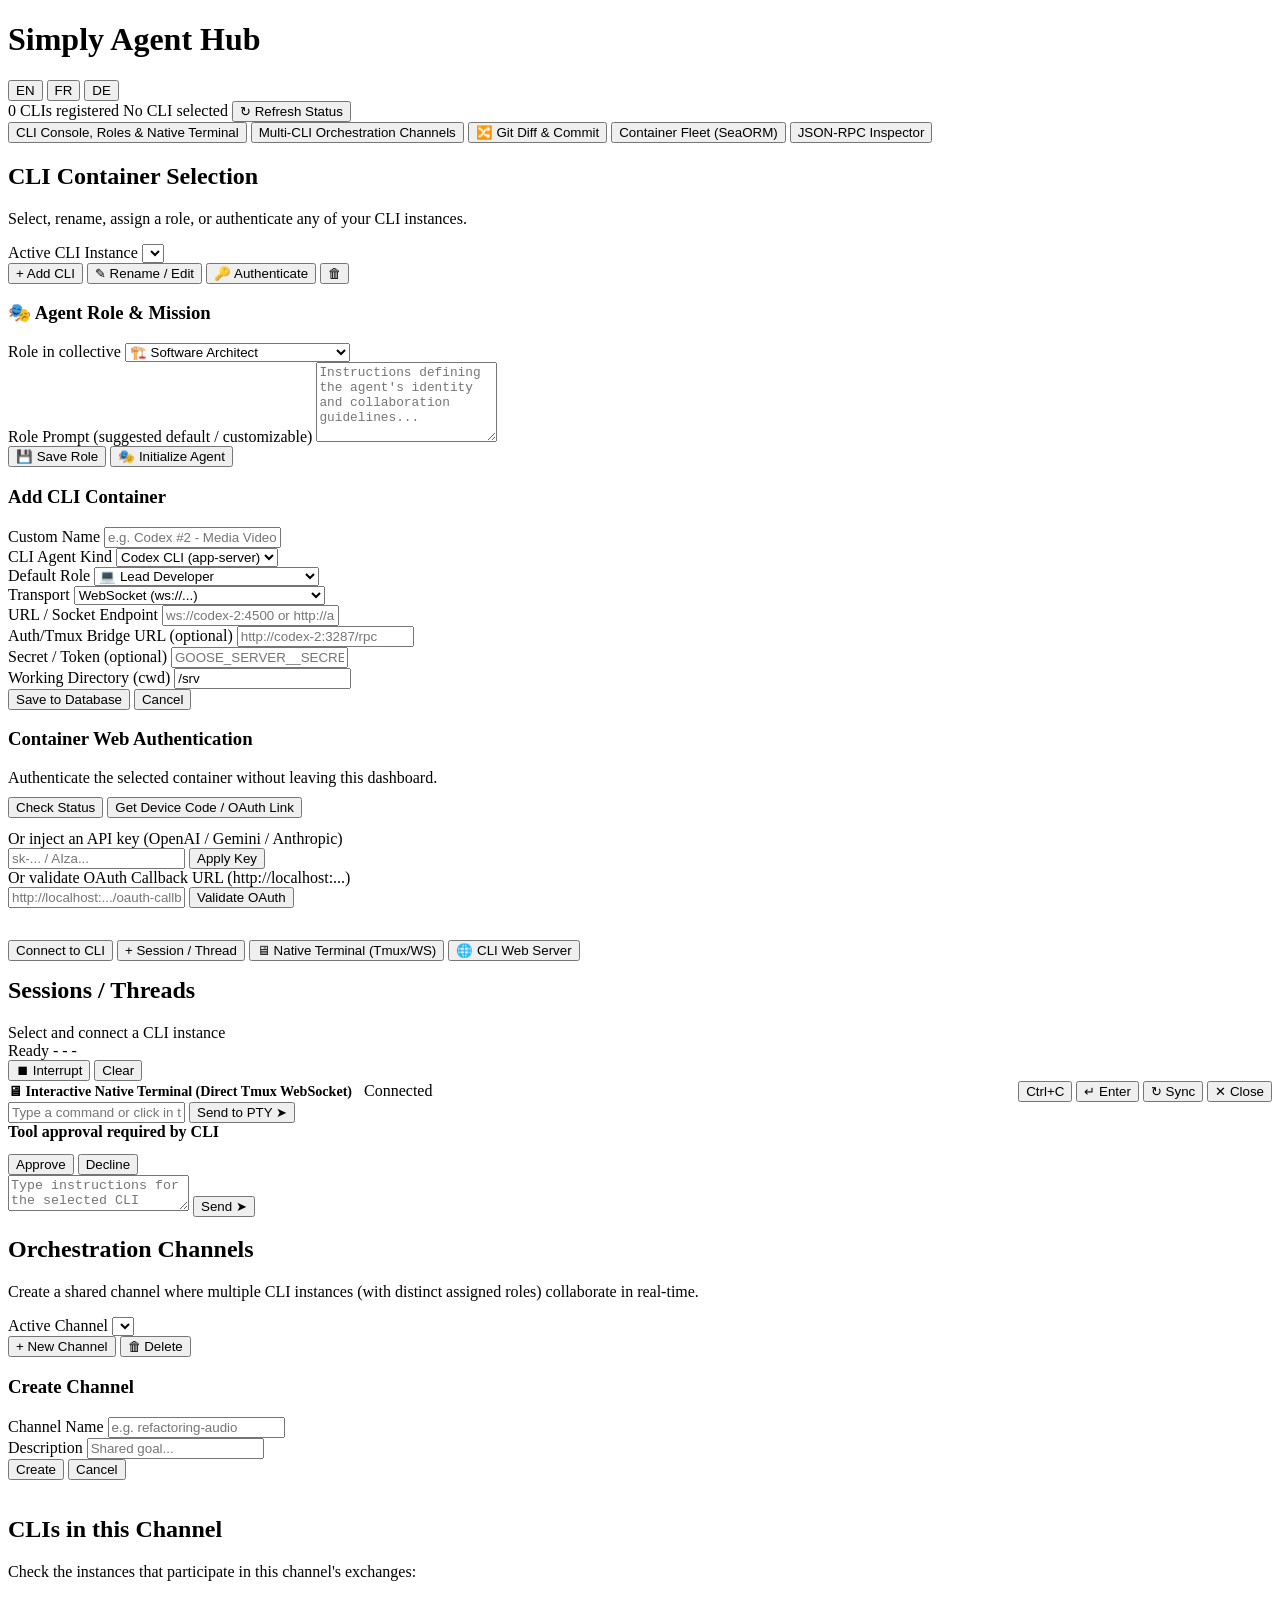
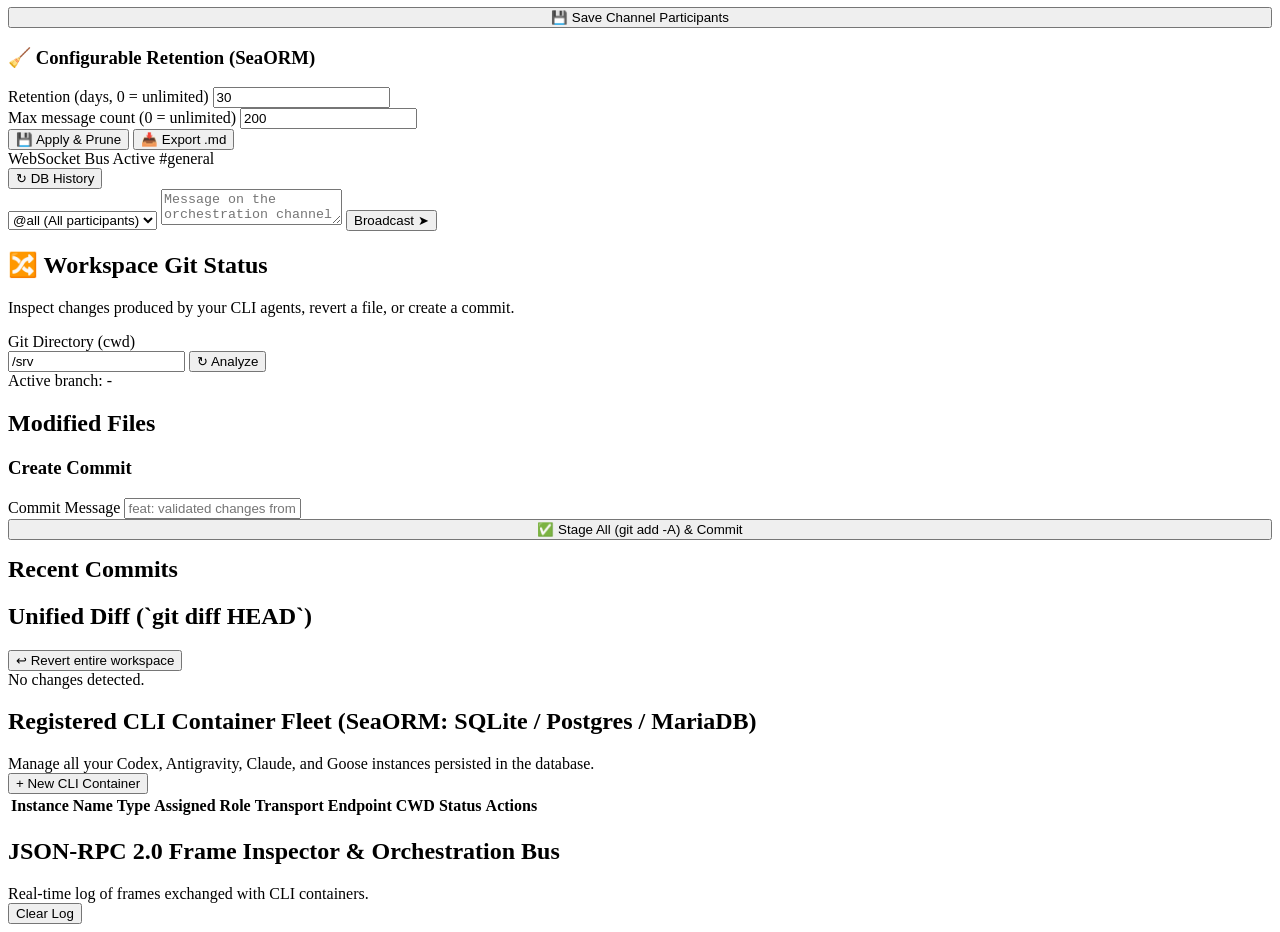
==== web-ui/static/index.html @ 90a175d0 "feat(i18n): add browser language detection, German localization, and extensible runtime language pac" ====
<!DOCTYPE html>
<html lang="en">

<head>
    <meta charset="UTF-8">
    <meta name="viewport" content="width=device-width, initial-scale=1.0">
    <meta name="description" content="Simply Agent Hub — Multi-instance CLI Manager, Orchestration Roles, Native Interactive Terminal & SeaORM Git Viewer.">
    <title>Simply Agent Hub</title>
    <link rel="stylesheet" href="/style.css">
</head>

<body>
    <div id="dashboard-container" class="container">
        <div id="top-bar" class="top-bar">
            <header class="header">
                <div class="logo">
                    <div class="logo-icon"></div>
                    <h1>Simply Agent Hub</h1>
                </div>
                <div class="header-actions">
                    <div class="lang-selector" id="lang-selector" title="Language selection / Sprachauswahl">
                        <button id="lang-btn-en" class="btn-lang" onclick="setAppLanguage('en')" title="Switch to English">EN</button>
                        <button id="lang-btn-fr" class="btn-lang" onclick="setAppLanguage('fr')" title="Passer en Français">FR</button>
                        <button id="lang-btn-de" class="btn-lang" onclick="setAppLanguage('de')" title="Auf Deutsch umstellen">DE</button>
                    </div>
                    <span id="header-instances-count" class="badge badge-tier">0 CLIs registered</span>
                    <span id="header-active-cli-badge" class="badge badge-online">No CLI selected</span>
                    <button id="btn-refresh-all" class="btn btn-secondary btn-sm" data-i18n="btnRefreshAll">↻ Refresh Status</button>
                </div>
            </header>

            <!-- Tab Navigation -->
            <nav class="tab-nav" role="tablist">
                <button class="tab-btn active" data-tab="console" role="tab" aria-selected="true" data-i18n="tabConsole">CLI Console, Roles &amp; Native Terminal</button>
                <button class="tab-btn" data-tab="orchestration" role="tab" aria-selected="false" data-i18n="tabOrchestration">Multi-CLI Orchestration Channels</button>
                <button class="tab-btn" data-tab="git" role="tab" aria-selected="false" data-i18n="tabGit">🔀 Git Diff &amp; Commit</button>
                <button class="tab-btn" data-tab="inventory" role="tab" aria-selected="false" data-i18n="tabInventory">Container Fleet (SeaORM)</button>
                <button class="tab-btn" data-tab="rpc" role="tab" aria-selected="false" data-i18n="tabRpc">JSON-RPC Inspector</button>
            </nav>
        </div>

        <!-- ═════════════════════════════════════════════════════════════════ -->
        <!-- TAB 1: UNIFIED CLI CONSOLE, ROLES, NATIVE TERMINAL & WEB AUTH     -->
        <!-- ═════════════════════════════════════════════════════════════════ -->
        <main id="tab-console" class="tab-panel active">
            <div class="workspace-grid">
                <!-- Left Sidebar: Dropdown CLI Selector, Role Selector, Rename, Add, Web Auth -->
                <aside class="card">
                    <h2 data-i18n="cliSelectorTitle">CLI Container Selection</h2>
                    <p class="subtitle" data-i18n="cliSelectorSubtitle">Select, rename, assign a role, or authenticate any of your CLI instances.</p>

                    <div class="form-group">
                        <label for="cli-selector" data-i18n="activeCliLabel">Active CLI Instance</label>
                        <select id="cli-selector" class="input-field"></select>
                    </div>

                    <div class="btn-row" style="margin-bottom: 1rem;">
                        <button id="btn-open-add-cli" class="btn btn-primary btn-sm" data-i18n="btnAddCli">+ Add CLI</button>
                        <button id="btn-open-rename-cli" class="btn btn-secondary btn-sm" data-i18n="btnEditCli">✎ Rename / Edit</button>
                        <button id="btn-open-auth-cli" class="btn btn-secondary btn-sm" data-i18n="btnAuthCli">🔑 Authenticate</button>
                        <button id="btn-delete-cli" class="btn btn-danger btn-sm" title="Delete instance">🗑</button>
                    </div>

                    <!-- Agent Role Dropdown & Customizable Role Prompt -->
                    <div class="subcard" style="margin-bottom: 1rem;">
                        <h3 data-i18n="agentRoleTitle">🎭 Agent Role &amp; Mission</h3>
                        <div class="form-group">
                            <label for="cli-role-selector" data-i18n="roleInCollectiveLabel">Role in collective</label>
                            <select id="cli-role-selector" class="input-field">
                                <option value="architect">🏗️ Software Architect</option>
                                <option value="developer">💻 Lead Developer</option>
                                <option value="reviewer">🔍 Code Reviewer &amp; QA</option>
                                <option value="tester">🧪 QA &amp; E2E Test Engineer</option>
                                <option value="security">🛡️ Security &amp; DevSecOps Auditor</option>
                                <option value="general">🤖 Versatile Agent</option>
                            </select>
                        </div>
                        <div class="form-group">
                            <label for="cli-role-prompt" data-i18n="rolePromptLabel">Role Prompt (suggested default / customizable)</label>
                            <textarea id="cli-role-prompt" class="input-field" style="min-height:74px;font-size:0.8rem;" placeholder="Instructions defining the agent's identity and collaboration guidelines..."></textarea>
                        </div>
                        <div class="btn-row">
                            <button id="btn-save-role" class="btn btn-secondary btn-sm" data-i18n="btnSaveRole">💾 Save Role</button>
                            <button id="btn-onboard-cli" class="btn btn-primary btn-sm" title="Immediately send this identity prompt to the CLI" data-i18n="btnOnboardCli">🎭 Initialize Agent</button>
                        </div>
                    </div>

                    <!-- Collapsible Add / Edit CLI Form (Saved in SeaORM DB) -->
                    <div id="cli-form-box" class="subcard hidden">
                        <h3 id="cli-form-title" data-i18n="addCliFormTitle">Add CLI Container</h3>
                        <input type="hidden" id="cli-form-id">
                        <div class="form-group">
                            <label for="cli-form-name" data-i18n="customNameLabel">Custom Name</label>
                            <input id="cli-form-name" type="text" class="input-field" placeholder="e.g. Codex #2 - Media Video">
                        </div>
                        <div class="form-group">
                            <label for="cli-form-kind" data-i18n="cliAgentTypeLabel">CLI Agent Kind</label>
                            <select id="cli-form-kind" class="input-field">
                                <option value="codex">Codex CLI (app-server)</option>
                                <option value="antigravity">Antigravity CLI (agy)</option>
                                <option value="claude">Claude Code CLI</option>
                                <option value="goose">Goose CLI (ACP serve)</option>
                            </select>
                        </div>
                        <div class="form-group">
                            <label for="cli-form-role" data-i18n="defaultRoleLabel">Default Role</label>
                            <select id="cli-form-role" class="input-field">
                                <option value="developer">💻 Lead Developer</option>
                                <option value="architect">🏗️ Software Architect</option>
                                <option value="reviewer">🔍 Code Reviewer &amp; QA</option>
                                <option value="tester">🧪 QA &amp; E2E Test Engineer</option>
                                <option value="security">🛡️ Security &amp; DevSecOps Auditor</option>
                                <option value="general">🤖 Versatile Agent</option>
                            </select>
                        </div>
                        <div class="form-group">
                            <label for="cli-form-transport">Transport</label>
                            <select id="cli-form-transport" class="input-field">
                                <option value="ws">WebSocket (ws://...)</option>
                                <option value="unix">Unix Socket (/run/...)</option>
                                <option value="rpc">HTTP JSON-RPC Bridge (http://.../rpc)</option>
                                <option value="http">HTTP ACP (http://.../acp)</option>
                            </select>
                        </div>
                        <div class="form-group">
                            <label for="cli-form-endpoint">URL / Socket Endpoint</label>
                            <input id="cli-form-endpoint" type="text" class="input-field mono" placeholder="ws://codex-2:4500 or http://antigravity-2:3286/rpc">
                        </div>
                        <div class="form-group">
                            <label for="cli-form-bridge" data-i18n="bridgeUrlLabel">Auth/Tmux Bridge URL (optional)</label>
                            <input id="cli-form-bridge" type="text" class="input-field mono" placeholder="http://codex-2:3287/rpc">
                        </div>
                        <div class="form-group">
                            <label for="cli-form-secret" data-i18n="secretTokenLabel">Secret / Token (optional)</label>
                            <input id="cli-form-secret" type="password" class="input-field mono" placeholder="GOOSE_SERVER__SECRET_KEY / Secret">
                        </div>
                        <div class="form-group">
                            <label for="cli-form-cwd" data-i18n="workingDirLabel">Working Directory (cwd)</label>
                            <input id="cli-form-cwd" type="text" class="input-field mono" value="/srv">
                        </div>
                        <div class="btn-row">
                            <button id="btn-save-cli" class="btn btn-primary btn-sm" data-i18n="btnSaveDatabase">Save to Database</button>
                            <button id="btn-cancel-cli" class="btn btn-cancel btn-sm" data-i18n="btnCancel">Cancel</button>
                        </div>
                    </div>

                    <!-- Collapsible Web Authentication Panel -->
                    <div id="cli-auth-box" class="subcard hidden">
                        <h3 data-i18n="authPanelTitle">Container Web Authentication</h3>
                        <p class="field-hint" style="margin-bottom:0.6rem;" data-i18n="authPanelSubtitle">Authenticate the selected container without leaving this dashboard.</p>
                        <div class="btn-row" style="margin-bottom:0.75rem;">
                            <button id="btn-auth-status" class="btn btn-secondary btn-sm" data-i18n="btnCheckStatus">Check Status</button>
                            <button id="btn-auth-device" class="btn btn-primary btn-sm" data-i18n="btnGetDeviceCode">Get Device Code / OAuth Link</button>
                        </div>
                        <div id="auth-result-box" class="auth-result-box hidden"></div>

                        <div class="form-group" style="margin-top:0.75rem;">
                            <label for="auth-apikey-input" data-i18n="apiKeyInjectLabel">Or inject an API key (OpenAI / Gemini / Anthropic)</label>
                            <div class="btn-row">
                                <input id="auth-apikey-input" type="password" class="input-field mono" placeholder="sk-... / AIza...">
                                <button id="btn-auth-apikey" class="btn btn-secondary btn-sm" data-i18n="btnApplyKey">Apply Key</button>
                            </div>
                        </div>

                        <div class="form-group">
                            <label for="auth-callback-input" data-i18n="oauthCallbackLabel">Or validate OAuth Callback URL (http://localhost:...)</label>
                            <div class="btn-row">
                                <input id="auth-callback-input" type="text" class="input-field mono" placeholder="http://localhost:.../oauth-callback?code=...">
                                <button id="btn-auth-callback" class="btn btn-secondary btn-sm" data-i18n="btnValidateOauth">Validate OAuth</button>
                            </div>
                        </div>
                    </div>

                    <hr style="border:none;border-top:1px solid var(--border);margin:1rem 0;">

                    <!-- Connection & Session Controls for Selected Instance -->
                    <div class="btn-row">
                        <button id="btn-cli-connect" class="btn btn-primary" data-i18n="btnConnectCli">Connect to CLI</button>
                        <button id="btn-cli-new-session" class="btn btn-secondary" data-i18n="btnNewSession">+ Session / Thread</button>
                        <button id="btn-cli-tmux" class="btn btn-secondary btn-sm" data-i18n="btnNativeTerminal">🖥 Native Terminal (Tmux/WS)</button>
                        <button id="btn-cli-native-web" class="btn btn-secondary btn-sm" title="Open or proxy the native web server spawned by the CLI" data-i18n="btnCliWebServer">🌐 CLI Web Server</button>
                    </div>

                    <h2 style="margin-top:1rem;" data-i18n="sessionsThreadsTitle">Sessions / Threads</h2>
                    <div id="cli-sessions-list" class="session-list">
                        <div class="field-hint" data-i18n="selectConnectHint">Select and connect a CLI instance</div>
                    </div>
                </aside>

                <!-- Right Main Chat & Native Terminal Area -->
                <section class="card chat-card">
                    <div class="chat-header">
                        <div>
                            <span id="console-conn-badge" class="badge">Ready</span>
                            <span id="console-instance-badge" class="badge badge-tier">-</span>
                            <span id="console-role-badge" class="badge badge-online">-</span>
                            <span id="console-session-badge" class="badge">-</span>
                        </div>
                        <div class="btn-row" style="margin-top:0;">
                            <button id="btn-console-interrupt" class="btn btn-danger btn-sm hidden" data-i18n="btnInterrupt">⏹ Interrupt</button>
                            <button id="btn-console-clear" class="btn btn-secondary btn-sm" data-i18n="btnClear">Clear</button>
                        </div>
                    </div>

                    <!-- Interactive Native Terminal Drawer (WebSocket /ws/instances/{id}/terminal) -->
                    <div id="native-terminal-drawer" class="native-terminal-drawer hidden">
                        <div style="display:flex;justify-content:space-between;align-items:center;flex-wrap:wrap;gap:0.5rem;">
                            <div>
                                <strong style="color:var(--accent);font-size:0.88rem;" data-i18n="termDrawerTitle">🖥 Interactive Native Terminal (Direct Tmux WebSocket)</strong>
                                <span id="terminal-ws-status" class="badge badge-online" style="margin-left:0.5rem;">Connected</span>
                            </div>
                            <div class="btn-row" style="margin-top:0;">
                                <button id="btn-term-ctrlc" class="btn btn-danger btn-sm" title="Send Ctrl+C">Ctrl+C</button>
                                <button id="btn-term-enter" class="btn btn-secondary btn-sm" title="Send Enter">↵ Enter</button>
                                <button id="btn-term-refresh" class="btn btn-secondary btn-sm">↻ Sync</button>
                                <button id="btn-term-close" class="btn btn-cancel btn-sm" data-i18n="btnClose">✕ Close</button>
                            </div>
                        </div>
                        <div id="terminal-viewport" class="terminal-viewport" tabindex="0" title="Click here to type keystrokes directly into tmux"></div>
                        <form id="terminal-input-form" class="btn-row" style="margin-top:0;">
                            <input id="terminal-cmd-input" type="text" class="input-field mono" style="flex:1;" placeholder="Type a command or click in the terminal above to type directly...">
                            <button type="submit" class="btn btn-primary btn-sm" data-i18n="btnSendPty">Send to PTY ➤</button>
                        </form>
                    </div>

                    <div id="console-messages" class="messages-stream"></div>

                    <div id="console-approval-banner" class="approval-banner hidden">
                        <div>
                            <strong data-i18n="approvalTitle">Tool approval required by CLI</strong>
                            <pre id="console-approval-details"></pre>
                        </div>
                        <div class="btn-row">
                            <button id="btn-console-approve" class="btn btn-primary btn-sm" data-i18n="btnApprove">Approve</button>
                            <button id="btn-console-decline" class="btn btn-danger btn-sm" data-i18n="btnDecline">Decline</button>
                        </div>
                    </div>

                    <form id="console-prompt-form" class="composer-bar">
                        <textarea id="console-prompt-input" class="input-field" placeholder="Type instructions for the selected CLI agent..."></textarea>
                        <button type="submit" class="btn btn-primary" data-i18n="btnSend">Send ➤</button>
                    </form>
                </section>
            </div>
        </main>

        <!-- ═════════════════════════════════════════════════════════════════ -->
        <!-- TAB 2: MULTI-CLI ORCHESTRATION CHANNELS (/api/orchestration/...)  -->
        <!-- ═════════════════════════════════════════════════════════════════ -->
        <main id="tab-orchestration" class="tab-panel">
            <div class="workspace-grid">
                <aside class="card">
                    <h2 data-i18n="orchChannelsTitle">Orchestration Channels</h2>
                    <p class="subtitle" data-i18n="orchChannelsSubtitle">Create a shared channel where multiple CLI instances (with distinct assigned roles) collaborate in real-time.</p>

                    <div class="form-group">
                        <label for="channel-selector" data-i18n="activeChannelLabel">Active Channel</label>
                        <select id="channel-selector" class="input-field"></select>
                    </div>

                    <div class="btn-row" style="margin-bottom:1rem;">
                        <button id="btn-open-new-channel" class="btn btn-primary btn-sm" data-i18n="btnNewChannel">+ New Channel</button>
                        <button id="btn-delete-channel" class="btn btn-danger btn-sm" data-i18n="btnDelete">🗑 Delete</button>
                    </div>

                    <div id="new-channel-box" class="subcard hidden">
                        <h3 data-i18n="createChannelTitle">Create Channel</h3>
                        <div class="form-group">
                            <label for="new-channel-name" data-i18n="channelNameLabel">Channel Name</label>
                            <input id="new-channel-name" type="text" class="input-field" placeholder="e.g. refactoring-audio">
                        </div>
                        <div class="form-group">
                            <label for="new-channel-desc" data-i18n="descriptionLabel">Description</label>
                            <input id="new-channel-desc" type="text" class="input-field" placeholder="Shared goal...">
                        </div>
                        <div class="btn-row">
                            <button id="btn-create-channel" class="btn btn-primary btn-sm" data-i18n="btnCreate">Create</button>
                            <button id="btn-cancel-channel" class="btn btn-cancel btn-sm" data-i18n="btnCancel">Cancel</button>
                        </div>
                    </div>

                    <hr style="border:none;border-top:1px solid var(--border);margin:1rem 0;">
                    <h2 data-i18n="clisJoinedChannelTitle">CLIs in this Channel</h2>
                    <p class="field-hint" data-i18n="clisJoinedChannelHint">Check the instances that participate in this channel's exchanges:</p>
                    <div id="channel-participants-list" class="session-list" style="max-height:190px;"></div>
                    <button id="btn-save-participants" class="btn btn-secondary btn-sm" style="margin-top:0.65rem;width:100%;" data-i18n="btnSaveParticipants">💾 Save Channel Participants</button>

                    <div class="subcard" style="margin-top:1rem;">
                        <h3 data-i18n="retentionTitle">🧹 Configurable Retention (SeaORM)</h3>
                        <div class="form-group">
                            <label for="channel-retention-days" data-i18n="retentionDaysLabel">Retention (days, 0 = unlimited)</label>
                            <input id="channel-retention-days" type="number" min="0" class="input-field mono" value="30">
                        </div>
                        <div class="form-group">
                            <label for="channel-max-messages" data-i18n="maxMessagesLabel">Max message count (0 = unlimited)</label>
                            <input id="channel-max-messages" type="number" min="0" class="input-field mono" value="200">
                        </div>
                        <div class="btn-row">
                            <button id="btn-save-retention" class="btn btn-primary btn-sm" data-i18n="btnSaveRetention">💾 Apply &amp; Prune</button>
                            <button id="btn-export-channel-md" class="btn btn-secondary btn-sm" data-i18n="btnExportMd">📥 Export .md</button>
                        </div>
                    </div>
                </aside>

                <section class="card chat-card">
                    <div class="chat-header">
                        <div>
                            <span id="channel-ws-badge" class="badge badge-online">WebSocket Bus Active</span>
                            <span id="channel-title-badge" class="badge badge-tier">#general</span>
                        </div>
                        <div class="btn-row" style="margin-top:0;">
                            <button id="btn-refresh-channel-msgs" class="btn btn-secondary btn-sm" data-i18n="btnRefreshHistory">↻ DB History</button>
                        </div>
                    </div>

                    <div id="channel-messages" class="messages-stream"></div>

                    <form id="channel-publish-form" class="composer-bar">
                        <select id="channel-recipient-select" class="input-field" style="max-width:210px;">
                            <option value="@all">@all (All participants)</option>
                        </select>
                        <textarea id="channel-message-input" class="input-field" placeholder="Message on the orchestration channel (each agent will respond according to their assigned role)..."></textarea>
                        <button type="submit" class="btn btn-primary" data-i18n="btnBroadcast">Broadcast ➤</button>
                    </form>
                </section>
            </div>
        </main>

        <!-- ═════════════════════════════════════════════════════════════════ -->
        <!-- TAB 3: GIT DIFF, STATUS, COMMIT & REVERT VIEWER (/api/git/*)      -->
        <!-- ═════════════════════════════════════════════════════════════════ -->
        <main id="tab-git" class="tab-panel">
            <div class="workspace-grid">
                <aside class="card">
                    <h2 data-i18n="gitStatusTitle">🔀 Workspace Git Status</h2>
                    <p class="subtitle" data-i18n="gitStatusSubtitle">Inspect changes produced by your CLI agents, revert a file, or create a commit.</p>

                    <div class="form-group">
                        <label for="git-cwd-input" data-i18n="gitCwdLabel">Git Directory (cwd)</label>
                        <div class="btn-row" style="margin-top:0;">
                            <input id="git-cwd-input" type="text" class="input-field mono" style="flex:1;" value="/srv">
                            <button id="btn-git-refresh" class="btn btn-secondary btn-sm" data-i18n="btnAnalyze">↻ Analyze</button>
                        </div>
                    </div>

                    <div style="margin-bottom:0.85rem;">
                        <span class="field-hint" style="display:inline;" data-i18n="activeBranchLabel">Active branch: </span>
                        <span id="git-branch-badge" class="badge badge-tier">-</span>
                    </div>

                    <h2 data-i18n="modifiedFilesTitle">Modified Files</h2>
                    <div id="git-files-list" class="session-list" style="max-height:210px;margin-bottom:1rem;"></div>

                    <div class="subcard">
                        <h3 data-i18n="createCommitTitle">Create Commit</h3>
                        <div class="form-group">
                            <label for="git-commit-msg" data-i18n="commitMsgLabel">Commit Message</label>
                            <input id="git-commit-msg" type="text" class="input-field" placeholder="feat: validated changes from Simply Agent Hub">
                        </div>
                        <button id="btn-git-commit" class="btn btn-primary btn-sm" style="width:100%;" data-i18n="btnGitCommit">✅ Stage All (git add -A) &amp; Commit</button>
                    </div>

                    <h2 style="margin-top:1rem;" data-i18n="recentCommitsTitle">Recent Commits</h2>
                    <div id="git-recent-commits" class="session-list" style="max-height:150px;font-family:var(--font-mono);font-size:0.76rem;"></div>
                </aside>

                <section class="card chat-card">
                    <div class="chat-header">
                        <div>
                            <h2 data-i18n="unifiedDiffTitle">Unified Diff (`git diff HEAD`)</h2>
                        </div>
                        <div class="btn-row" style="margin-top:0;">
                            <button id="btn-git-revert-all" class="btn btn-danger btn-sm" data-i18n="btnRevertAll">↩ Revert entire workspace</button>
                        </div>
                    </div>
                    <div id="git-diff-viewer" class="diff-viewer">No changes detected.</div>
                </section>
            </div>
        </main>

        <!-- ═════════════════════════════════════════════════════════════════ -->
        <!-- TAB 4: CONTAINER FLEET (SEAORM INVENTORY)                         -->
        <!-- ═════════════════════════════════════════════════════════════════ -->
        <main id="tab-inventory" class="tab-panel">
            <section class="card">
                <div class="chat-header">
                    <div>
                        <h2 data-i18n="inventoryTitle">Registered CLI Container Fleet (SeaORM: SQLite / Postgres / MariaDB)</h2>
                        <p class="subtitle" style="margin-bottom:0;" data-i18n="inventorySubtitle">Manage all your Codex, Antigravity, Claude, and Goose instances persisted in the database.</p>
                    </div>
                    <button id="btn-inventory-add" class="btn btn-primary btn-sm" data-i18n="btnNewCliContainer">+ New CLI Container</button>
                </div>

                <div class="table-wrapper">
                    <table class="data-table">
                        <thead>
                            <tr>
                                <th data-i18n="thInstanceName">Instance Name</th>
                                <th data-i18n="thType">Type</th>
                                <th data-i18n="thRole">Assigned Role</th>
                                <th data-i18n="thTransport">Transport</th>
                                <th data-i18n="thEndpoint">Endpoint</th>
                                <th>CWD</th>
                                <th data-i18n="thStatus">Status</th>
                                <th data-i18n="thActions">Actions</th>
                            </tr>
                        </thead>
                        <tbody id="inventory-tbody"></tbody>
                    </table>
                </div>
            </section>
        </main>

        <!-- ═════════════════════════════════════════════════════════════════ -->
        <!-- TAB 5: JSON-RPC 2.0 INSPECTOR                                     -->
        <!-- ═════════════════════════════════════════════════════════════════ -->
        <main id="tab-rpc" class="tab-panel">
            <section class="card chat-card">
                <div class="chat-header">
                    <div>
                        <h2 data-i18n="rpcTitle">JSON-RPC 2.0 Frame Inspector &amp; Orchestration Bus</h2>
                        <p class="subtitle" style="margin-bottom:0;" data-i18n="rpcSubtitle">Real-time log of frames exchanged with CLI containers.</p>
                    </div>
                    <button id="btn-clear-rpc" class="btn btn-secondary btn-sm" data-i18n="btnClearLog">Clear Log</button>
                </div>

                <div id="rpc-log" class="messages-stream" style="font-family:var(--font-mono);font-size:0.8rem;"></div>
            </section>
        </main>
    </div>

    <script src="/app.js"></script>
</body>

</html>
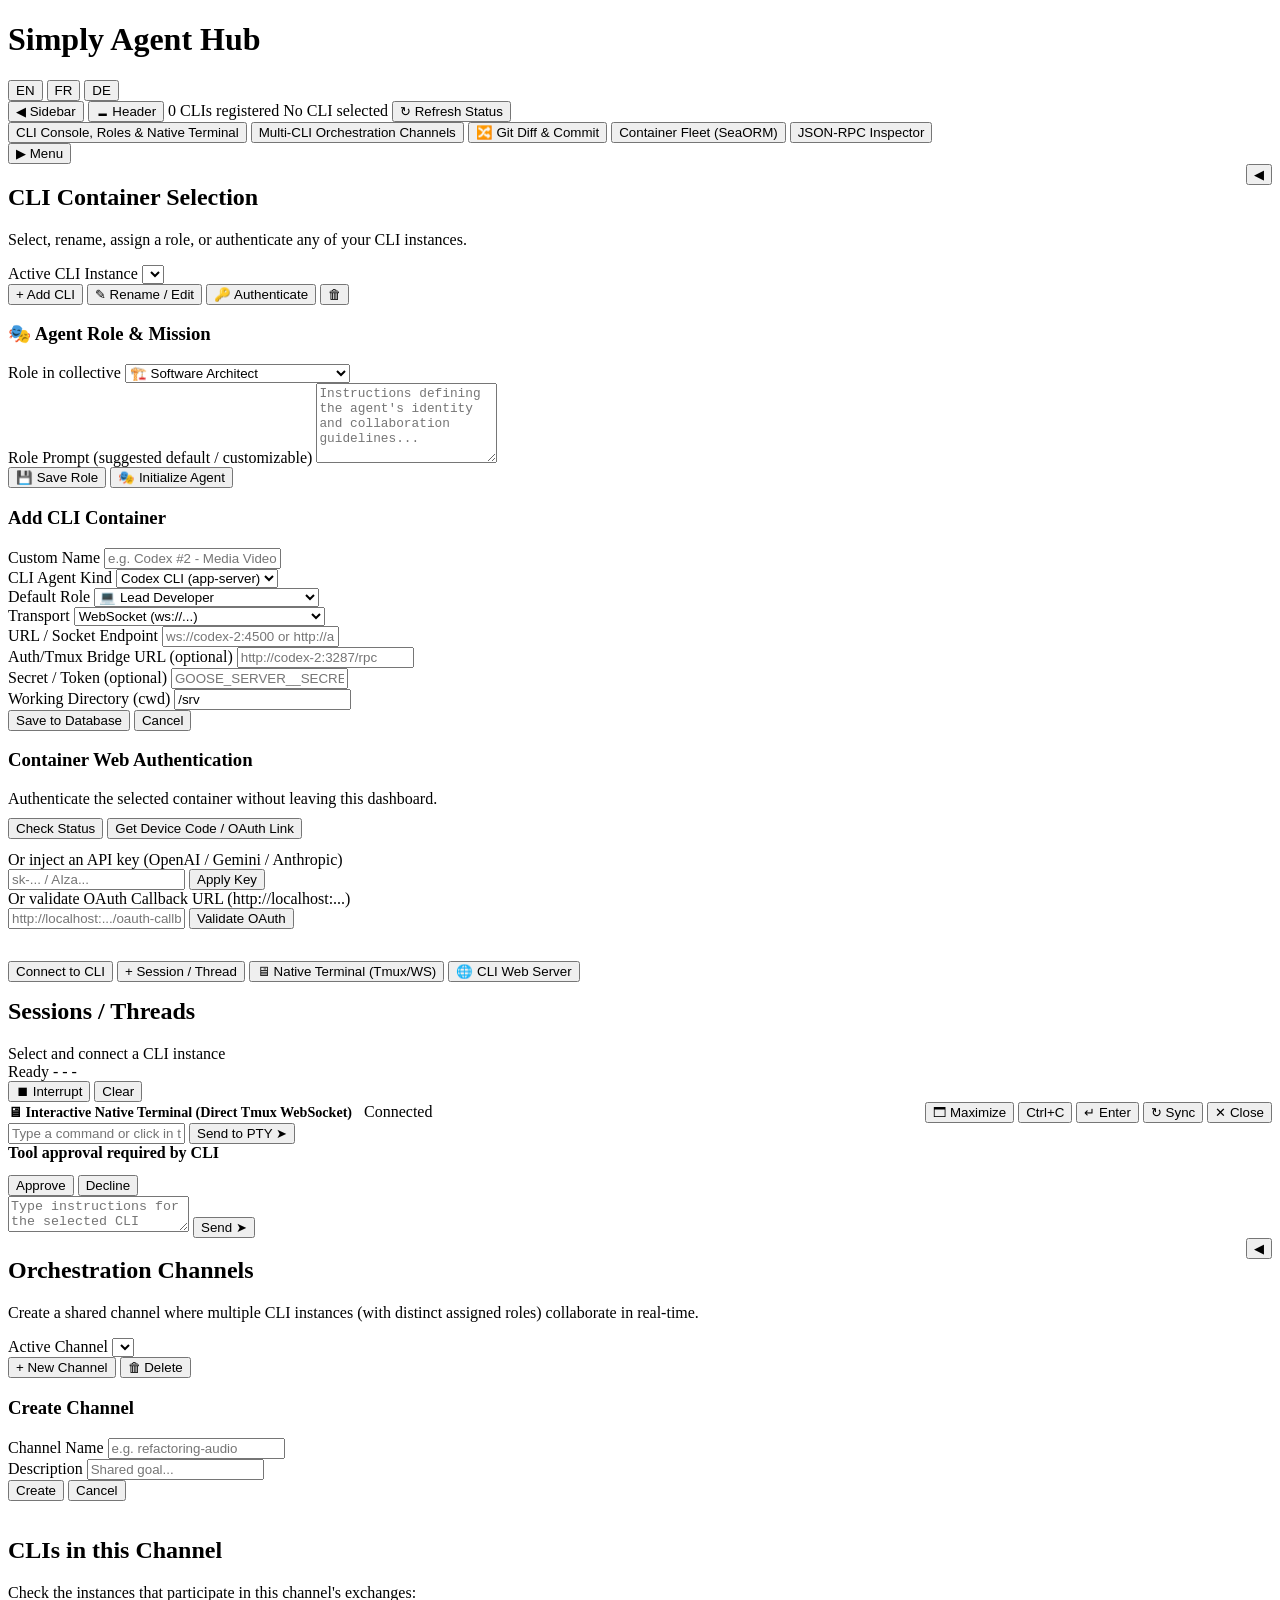
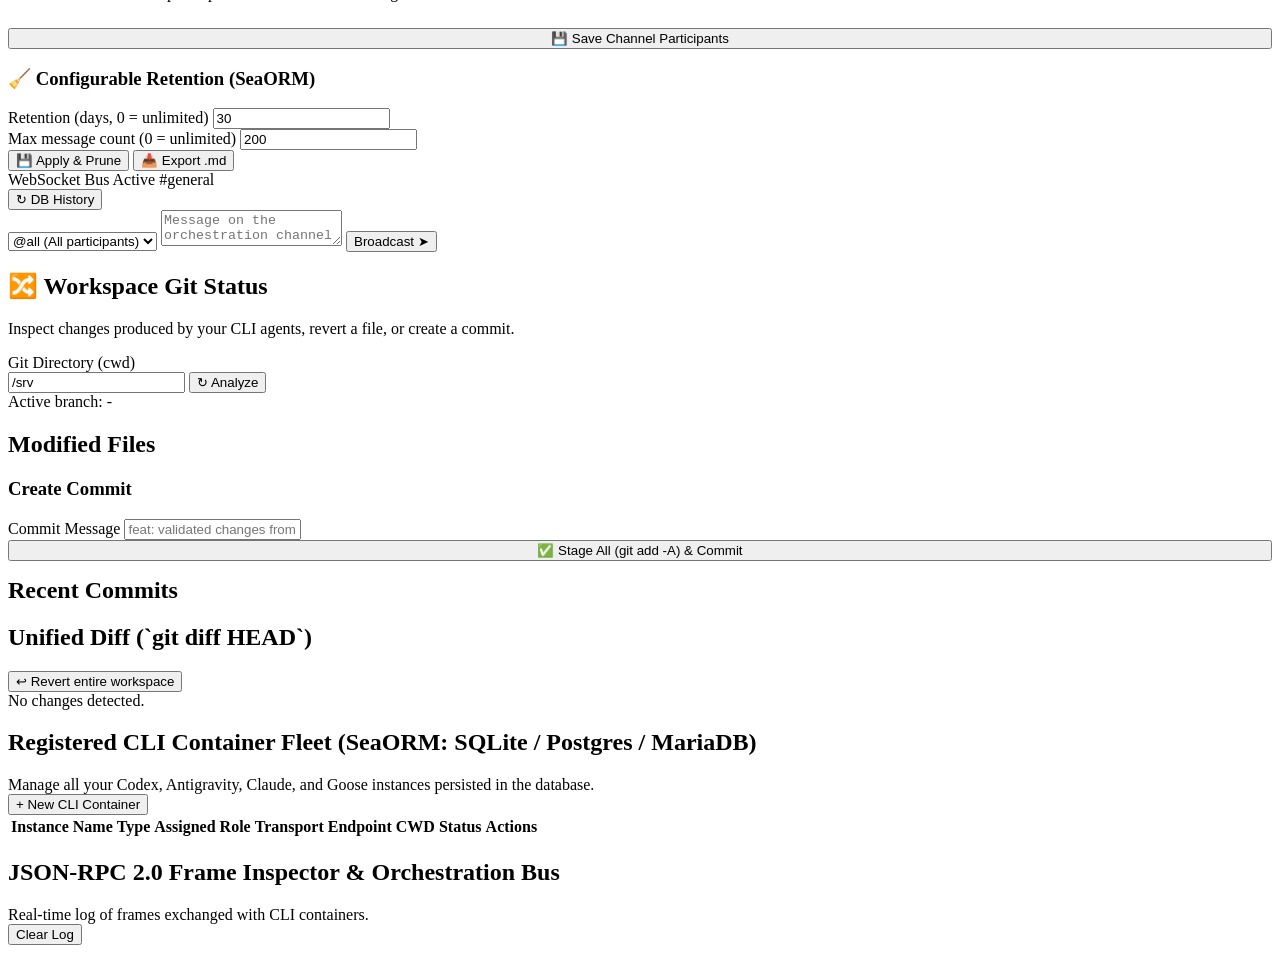
==== commit 1c281dde: "feat(web-ui): add compact header toggle, retractable sidebar, and high-screen maximized native termi" ====
--- a/web-ui/static/index.html
+++ b/web-ui/static/index.html
@@ -23,6 +23,8 @@
                         <button id="lang-btn-fr" class="btn-lang" onclick="setAppLanguage('fr')" title="Passer en Français">FR</button>
                         <button id="lang-btn-de" class="btn-lang" onclick="setAppLanguage('de')" title="Auf Deutsch umstellen">DE</button>
                     </div>
+                    <button id="btn-toggle-sidebar" class="btn btn-secondary btn-sm" title="Toggle left sidebar (Retract / Expand)" data-i18n="btnToggleSidebar">◀ Sidebar</button>
+                    <button id="btn-toggle-compact-header" class="btn btn-secondary btn-sm" title="Toggle compact header (Maximize space)" data-i18n="btnCompactHeader">🗕 Header</button>
                     <span id="header-instances-count" class="badge badge-tier">0 CLIs registered</span>
                     <span id="header-active-cli-badge" class="badge badge-online">No CLI selected</span>
                     <button id="btn-refresh-all" class="btn btn-secondary btn-sm" data-i18n="btnRefreshAll">↻ Refresh Status</button>
@@ -39,6 +41,9 @@
             </nav>
         </div>
 
+        <!-- Floating expand pill when sidebar is retracted -->
+        <button id="btn-expand-sidebar-pill" class="btn-expand-sidebar-pill" title="Expand left sidebar" onclick="toggleSidebar(true)">▶ Menu</button>
+
         <!-- ═════════════════════════════════════════════════════════════════ -->
         <!-- TAB 1: UNIFIED CLI CONSOLE, ROLES, NATIVE TERMINAL & WEB AUTH     -->
         <!-- ═════════════════════════════════════════════════════════════════ -->
@@ -46,8 +51,13 @@
             <div class="workspace-grid">
                 <!-- Left Sidebar: Dropdown CLI Selector, Role Selector, Rename, Add, Web Auth -->
                 <aside class="card">
-                    <h2 data-i18n="cliSelectorTitle">CLI Container Selection</h2>
-                    <p class="subtitle" data-i18n="cliSelectorSubtitle">Select, rename, assign a role, or authenticate any of your CLI instances.</p>
+                    <div style="display:flex;justify-content:space-between;align-items:flex-start;gap:0.5rem;">
+                        <div>
+                            <h2 data-i18n="cliSelectorTitle">CLI Container Selection</h2>
+                            <p class="subtitle" data-i18n="cliSelectorSubtitle">Select, rename, assign a role, or authenticate any of your CLI instances.</p>
+                        </div>
+                        <button class="btn-retract-sidebar btn btn-cancel btn-sm" title="Retract sidebar" onclick="toggleSidebar(false)">◀</button>
+                    </div>
 
                     <div class="form-group">
                         <label for="cli-selector" data-i18n="activeCliLabel">Active CLI Instance</label>
@@ -210,6 +220,7 @@
                                 <span id="terminal-ws-status" class="badge badge-online" style="margin-left:0.5rem;">Connected</span>
                             </div>
                             <div class="btn-row" style="margin-top:0;">
+                                <button id="btn-term-maximize" class="btn btn-secondary btn-sm" title="Maximize terminal across entire screen" data-i18n="btnMaximizeTerm">🗖 Maximize</button>
                                 <button id="btn-term-ctrlc" class="btn btn-danger btn-sm" title="Send Ctrl+C">Ctrl+C</button>
                                 <button id="btn-term-enter" class="btn btn-secondary btn-sm" title="Send Enter">↵ Enter</button>
                                 <button id="btn-term-refresh" class="btn btn-secondary btn-sm">↻ Sync</button>
@@ -250,8 +261,13 @@
         <main id="tab-orchestration" class="tab-panel">
             <div class="workspace-grid">
                 <aside class="card">
-                    <h2 data-i18n="orchChannelsTitle">Orchestration Channels</h2>
-                    <p class="subtitle" data-i18n="orchChannelsSubtitle">Create a shared channel where multiple CLI instances (with distinct assigned roles) collaborate in real-time.</p>
+                    <div style="display:flex;justify-content:space-between;align-items:flex-start;gap:0.5rem;">
+                        <div>
+                            <h2 data-i18n="orchChannelsTitle">Orchestration Channels</h2>
+                            <p class="subtitle" data-i18n="orchChannelsSubtitle">Create a shared channel where multiple CLI instances (with distinct assigned roles) collaborate in real-time.</p>
+                        </div>
+                        <button class="btn-retract-sidebar btn btn-cancel btn-sm" title="Retract sidebar" onclick="toggleSidebar(false)">◀</button>
+                    </div>
 
                     <div class="form-group">
                         <label for="channel-selector" data-i18n="activeChannelLabel">Active Channel</label>
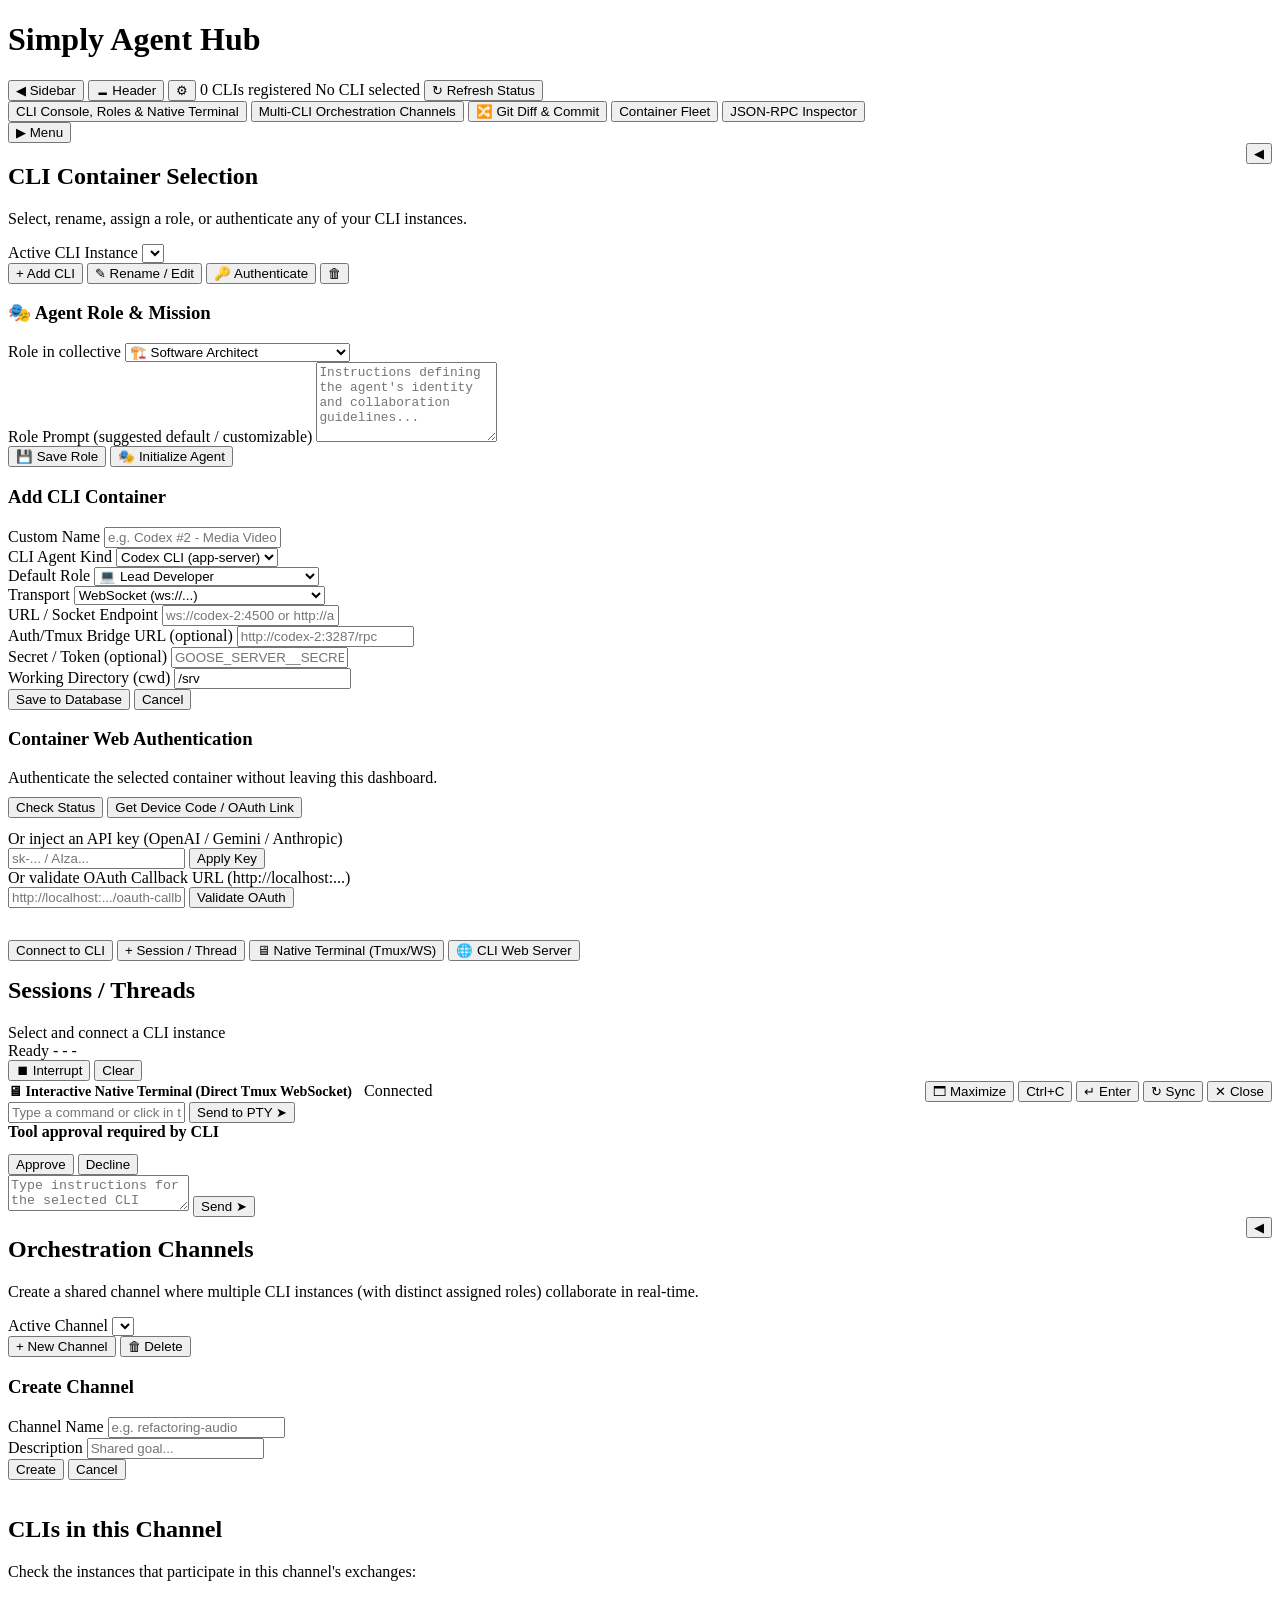
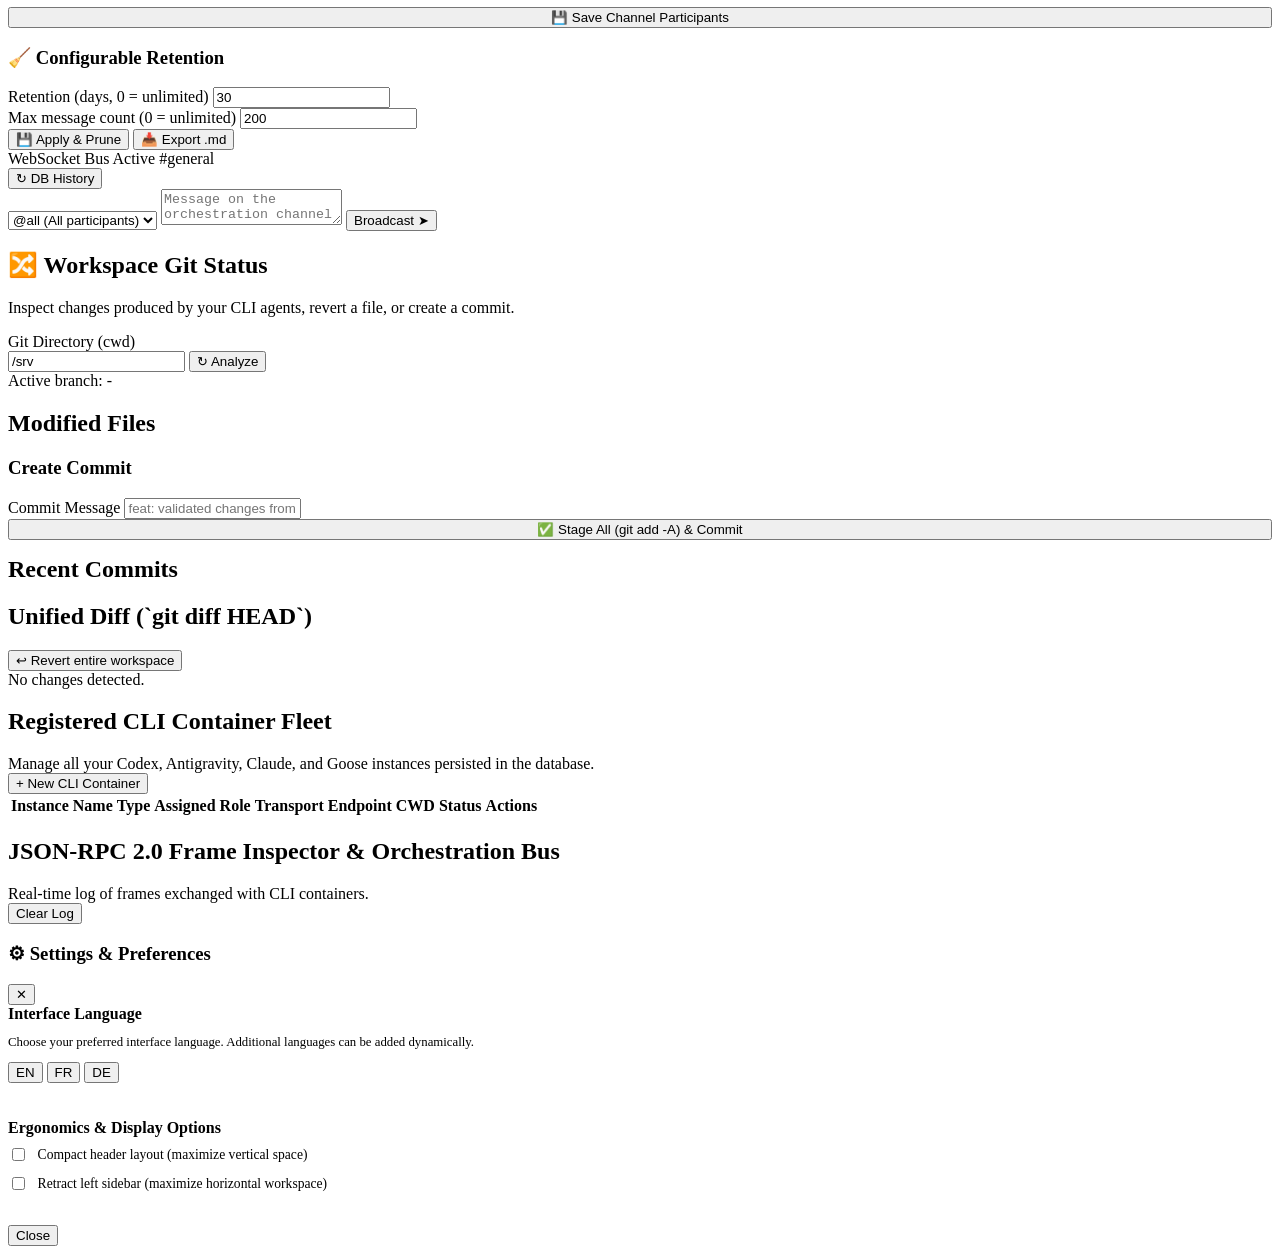
==== commit 9dda5e8e: "feat(web-ui): add settings gear modal for language & ergonomics, remove SeaORM technical labels from" ====
--- a/web-ui/static/index.html
+++ b/web-ui/static/index.html
@@ -4,7 +4,7 @@
 <head>
     <meta charset="UTF-8">
     <meta name="viewport" content="width=device-width, initial-scale=1.0">
-    <meta name="description" content="Simply Agent Hub — Multi-instance CLI Manager, Orchestration Roles, Native Interactive Terminal & SeaORM Git Viewer.">
+    <meta name="description" content="Simply Agent Hub — Multi-instance CLI Manager, Orchestration Roles, Native Interactive Terminal &amp; Git Viewer.">
     <title>Simply Agent Hub</title>
     <link rel="stylesheet" href="/style.css">
 </head>
@@ -18,13 +18,9 @@
                     <h1>Simply Agent Hub</h1>
                 </div>
                 <div class="header-actions">
-                    <div class="lang-selector" id="lang-selector" title="Language selection / Sprachauswahl">
-                        <button id="lang-btn-en" class="btn-lang" onclick="setAppLanguage('en')" title="Switch to English">EN</button>
-                        <button id="lang-btn-fr" class="btn-lang" onclick="setAppLanguage('fr')" title="Passer en Français">FR</button>
-                        <button id="lang-btn-de" class="btn-lang" onclick="setAppLanguage('de')" title="Auf Deutsch umstellen">DE</button>
-                    </div>
                     <button id="btn-toggle-sidebar" class="btn btn-secondary btn-sm" title="Toggle left sidebar (Retract / Expand)" data-i18n="btnToggleSidebar">◀ Sidebar</button>
                     <button id="btn-toggle-compact-header" class="btn btn-secondary btn-sm" title="Toggle compact header (Maximize space)" data-i18n="btnCompactHeader">🗕 Header</button>
+                    <button id="btn-open-settings" class="btn btn-secondary btn-sm" title="Settings / Paramètres" onclick="openSettingsModal()" data-i18n="btnOpenSettings">⚙</button>
                     <span id="header-instances-count" class="badge badge-tier">0 CLIs registered</span>
                     <span id="header-active-cli-badge" class="badge badge-online">No CLI selected</span>
                     <button id="btn-refresh-all" class="btn btn-secondary btn-sm" data-i18n="btnRefreshAll">↻ Refresh Status</button>
@@ -36,7 +32,7 @@
                 <button class="tab-btn active" data-tab="console" role="tab" aria-selected="true" data-i18n="tabConsole">CLI Console, Roles &amp; Native Terminal</button>
                 <button class="tab-btn" data-tab="orchestration" role="tab" aria-selected="false" data-i18n="tabOrchestration">Multi-CLI Orchestration Channels</button>
                 <button class="tab-btn" data-tab="git" role="tab" aria-selected="false" data-i18n="tabGit">🔀 Git Diff &amp; Commit</button>
-                <button class="tab-btn" data-tab="inventory" role="tab" aria-selected="false" data-i18n="tabInventory">Container Fleet (SeaORM)</button>
+                <button class="tab-btn" data-tab="inventory" role="tab" aria-selected="false" data-i18n="tabInventory">Container Fleet</button>
                 <button class="tab-btn" data-tab="rpc" role="tab" aria-selected="false" data-i18n="tabRpc">JSON-RPC Inspector</button>
             </nav>
         </div>
@@ -302,7 +298,7 @@
                     <button id="btn-save-participants" class="btn btn-secondary btn-sm" style="margin-top:0.65rem;width:100%;" data-i18n="btnSaveParticipants">💾 Save Channel Participants</button>
 
                     <div class="subcard" style="margin-top:1rem;">
-                        <h3 data-i18n="retentionTitle">🧹 Configurable Retention (SeaORM)</h3>
+                        <h3 data-i18n="retentionTitle">🧹 Configurable Retention</h3>
                         <div class="form-group">
                             <label for="channel-retention-days" data-i18n="retentionDaysLabel">Retention (days, 0 = unlimited)</label>
                             <input id="channel-retention-days" type="number" min="0" class="input-field mono" value="30">
@@ -395,13 +391,13 @@
         </main>
 
         <!-- ═════════════════════════════════════════════════════════════════ -->
-        <!-- TAB 4: CONTAINER FLEET (SEAORM INVENTORY)                         -->
+        <!-- TAB 4: CONTAINER FLEET (INVENTORY)                                -->
         <!-- ═════════════════════════════════════════════════════════════════ -->
         <main id="tab-inventory" class="tab-panel">
             <section class="card">
                 <div class="chat-header">
                     <div>
-                        <h2 data-i18n="inventoryTitle">Registered CLI Container Fleet (SeaORM: SQLite / Postgres / MariaDB)</h2>
+                        <h2 data-i18n="inventoryTitle">Registered CLI Container Fleet</h2>
                         <p class="subtitle" style="margin-bottom:0;" data-i18n="inventorySubtitle">Manage all your Codex, Antigravity, Claude, and Goose instances persisted in the database.</p>
                     </div>
                     <button id="btn-inventory-add" class="btn btn-primary btn-sm" data-i18n="btnNewCliContainer">+ New CLI Container</button>
@@ -445,6 +441,46 @@
         </main>
     </div>
 
+    <!-- ═════════════════════════════════════════════════════════════════ -->
+    <!-- SETTINGS & PREFERENCES MODAL                                      -->
+    <!-- ═════════════════════════════════════════════════════════════════ -->
+    <div id="settings-modal" class="modal-overlay hidden" role="dialog" aria-modal="true" aria-labelledby="settings-modal-title">
+        <div class="modal-card">
+            <div class="modal-header">
+                <h3 id="settings-modal-title" data-i18n="settingsTitle">⚙ Settings &amp; Preferences</h3>
+                <button id="btn-close-settings-x" class="btn-modal-close" title="Close" onclick="closeSettingsModal()">✕</button>
+            </div>
+            <div class="modal-body">
+                <div class="form-group" style="margin-bottom: 1.25rem;">
+                    <label data-i18n="settingsLangLabel" style="display:block;margin-bottom:0.4rem;font-weight:600;">Interface Language</label>
+                    <p class="subtitle" style="margin-bottom:0.75rem;font-size:0.8rem;" data-i18n="settingsLangHint">Choose your preferred interface language. Additional languages can be added dynamically.</p>
+                    <div class="lang-selector" id="lang-selector" title="Language selection / Sprachauswahl">
+                        <button id="lang-btn-en" class="btn-lang" onclick="setAppLanguage('en')" title="Switch to English">EN</button>
+                        <button id="lang-btn-fr" class="btn-lang" onclick="setAppLanguage('fr')" title="Passer en Français">FR</button>
+                        <button id="lang-btn-de" class="btn-lang" onclick="setAppLanguage('de')" title="Auf Deutsch umstellen">DE</button>
+                    </div>
+                </div>
+
+                <div class="form-group" style="margin-bottom: 1rem; border-top: 1px solid var(--border); padding-top: 1rem;">
+                    <label data-i18n="settingsDisplayLabel" style="display:block;margin-bottom:0.5rem;font-weight:600;">Ergonomics &amp; Display Options</label>
+                    <div style="display:flex;flex-direction:column;gap:0.6rem;font-size:0.85rem;">
+                        <label style="display:flex;align-items:center;gap:0.6rem;cursor:pointer;">
+                            <input type="checkbox" id="settings-toggle-compact" onchange="toggleCompactHeader(this.checked)">
+                            <span data-i18n="settingsCompactHeader">Compact header layout (maximize vertical space)</span>
+                        </label>
+                        <label style="display:flex;align-items:center;gap:0.6rem;cursor:pointer;">
+                            <input type="checkbox" id="settings-toggle-sidebar" onchange="toggleSidebar(!this.checked)">
+                            <span data-i18n="settingsRetractSidebar">Retract left sidebar (maximize horizontal workspace)</span>
+                        </label>
+                    </div>
+                </div>
+            </div>
+            <div class="modal-actions" style="margin-top:1.25rem;border-top:1px solid var(--border);padding-top:0.75rem;">
+                <button id="btn-close-settings" class="btn btn-secondary btn-sm" onclick="closeSettingsModal()" data-i18n="settingsClose">Close</button>
+            </div>
+        </div>
+    </div>
+
     <script src="/app.js"></script>
 </body>
 
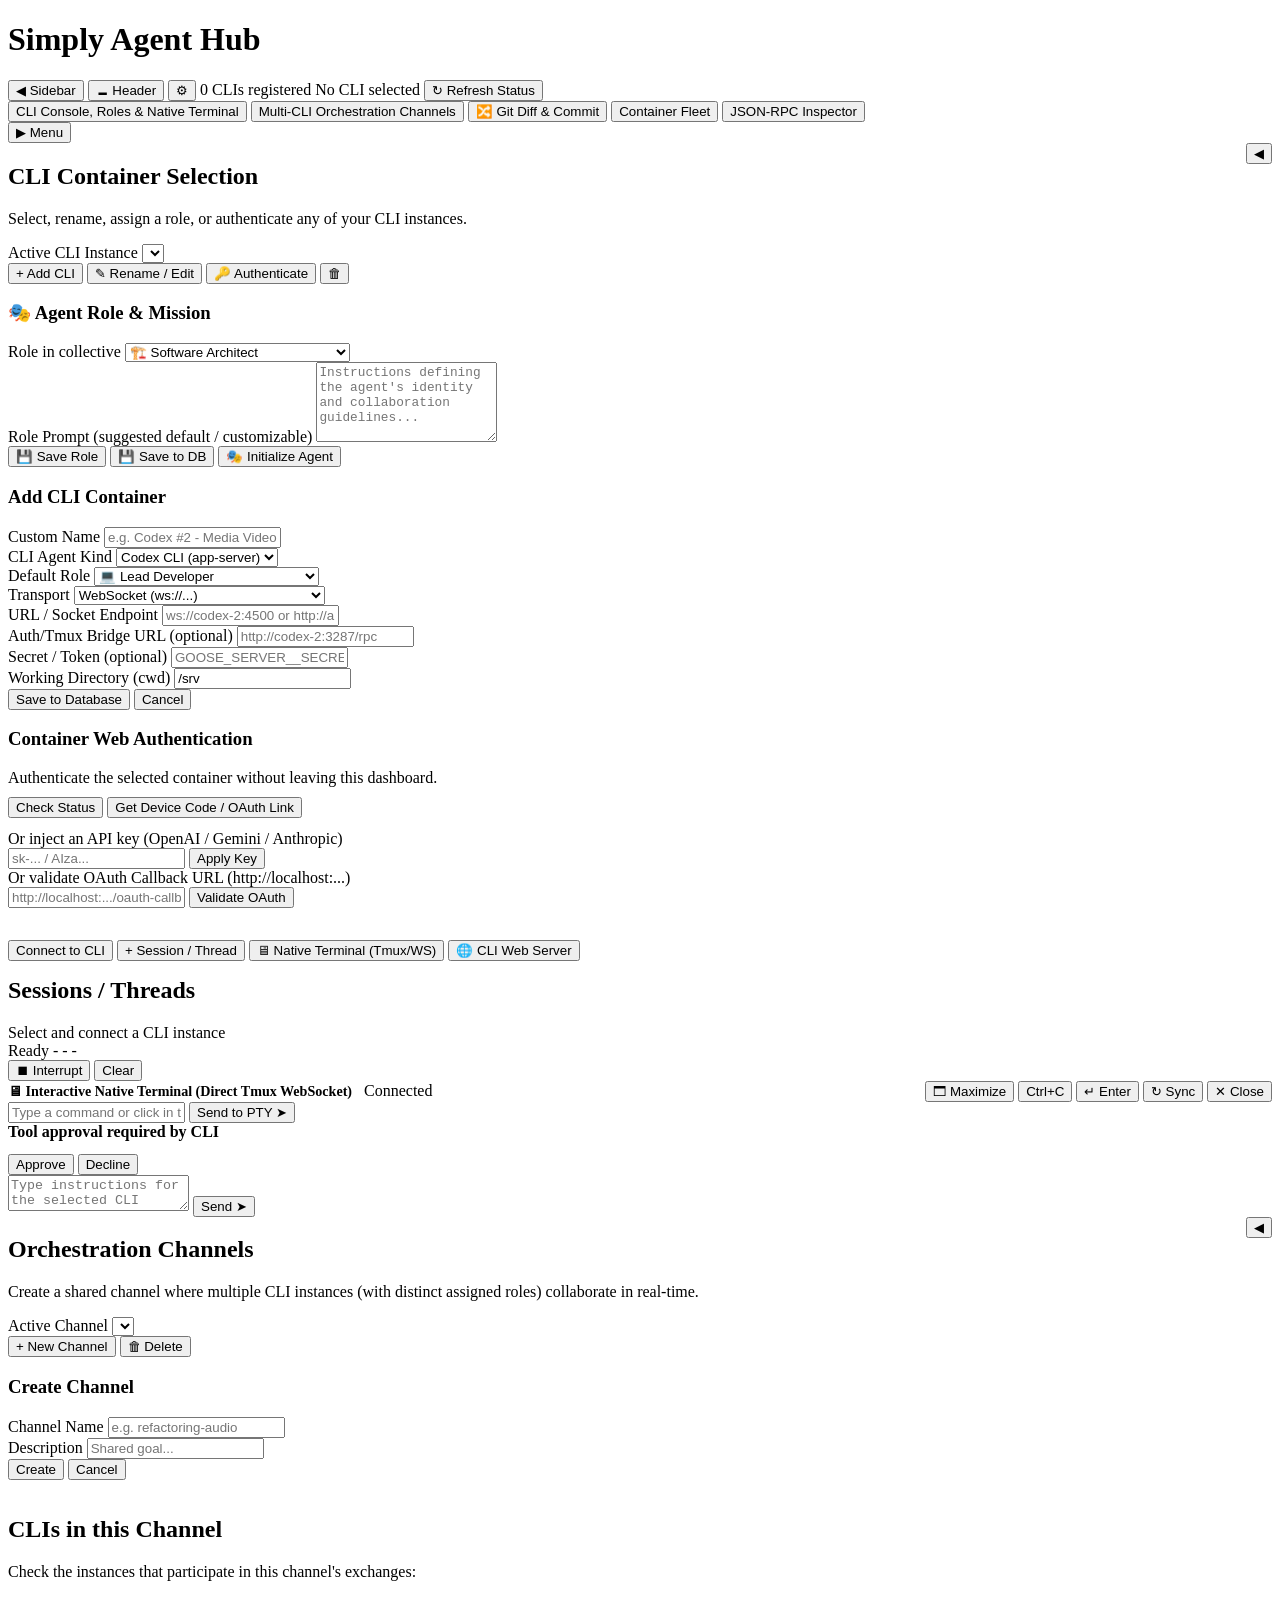
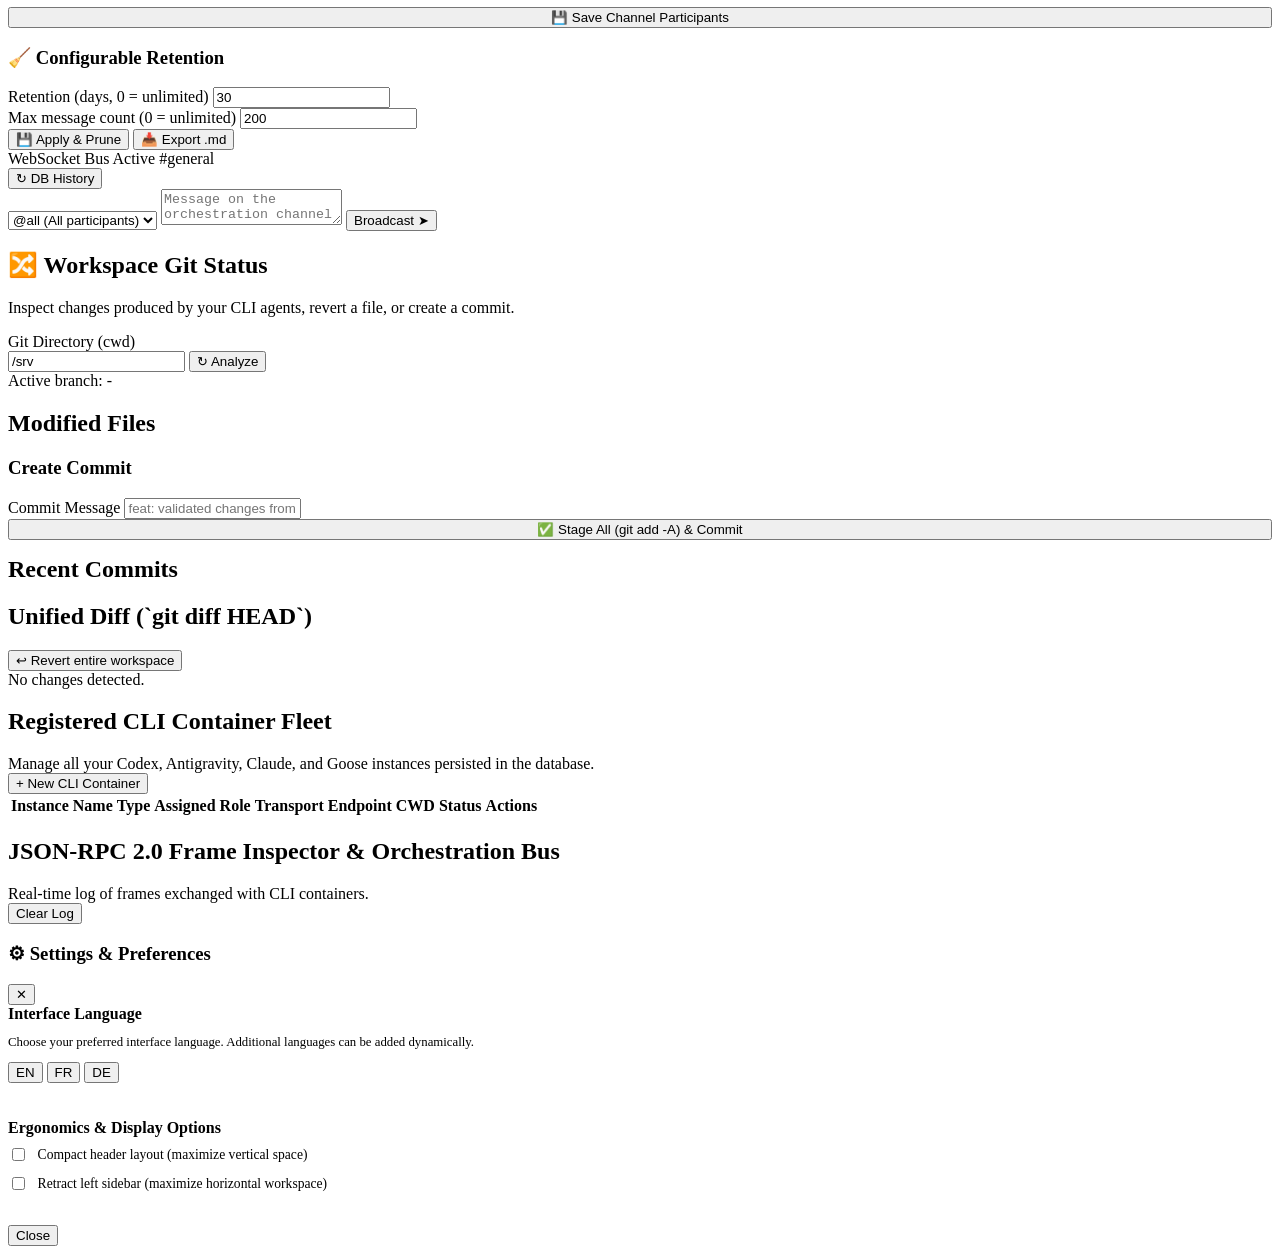
==== commit e415101a: "feat(web-ui): persist role prompts and language packs in SeaORM database with auto-healing and Engli" ====
--- a/web-ui/static/index.html
+++ b/web-ui/static/index.html
@@ -87,6 +87,7 @@
                         </div>
                         <div class="btn-row">
                             <button id="btn-save-role" class="btn btn-secondary btn-sm" data-i18n="btnSaveRole">💾 Save Role</button>
+                            <button id="btn-save-role-template" class="btn btn-secondary btn-sm" data-i18n="btnSaveRoleTemplate" title="Save this prompt as template in database for this role">💾 Save to DB</button>
                             <button id="btn-onboard-cli" class="btn btn-primary btn-sm" title="Immediately send this identity prompt to the CLI" data-i18n="btnOnboardCli">🎭 Initialize Agent</button>
                         </div>
                     </div>
@@ -120,7 +121,7 @@
                             </select>
                         </div>
                         <div class="form-group">
-                            <label for="cli-form-transport">Transport</label>
+                            <label for="cli-form-transport" data-i18n="thTransport">Transport</label>
                             <select id="cli-form-transport" class="input-field">
                                 <option value="ws">WebSocket (ws://...)</option>
                                 <option value="unix">Unix Socket (/run/...)</option>
@@ -129,7 +130,7 @@
                             </select>
                         </div>
                         <div class="form-group">
-                            <label for="cli-form-endpoint">URL / Socket Endpoint</label>
+                            <label for="cli-form-endpoint" data-i18n="thEndpoint">URL / Socket Endpoint</label>
                             <input id="cli-form-endpoint" type="text" class="input-field mono" placeholder="ws://codex-2:4500 or http://antigravity-2:3286/rpc">
                         </div>
                         <div class="form-group">
@@ -412,7 +413,7 @@
                                 <th data-i18n="thRole">Assigned Role</th>
                                 <th data-i18n="thTransport">Transport</th>
                                 <th data-i18n="thEndpoint">Endpoint</th>
-                                <th>CWD</th>
+                                <th data-i18n="thCwd">CWD</th>
                                 <th data-i18n="thStatus">Status</th>
                                 <th data-i18n="thActions">Actions</th>
                             </tr>
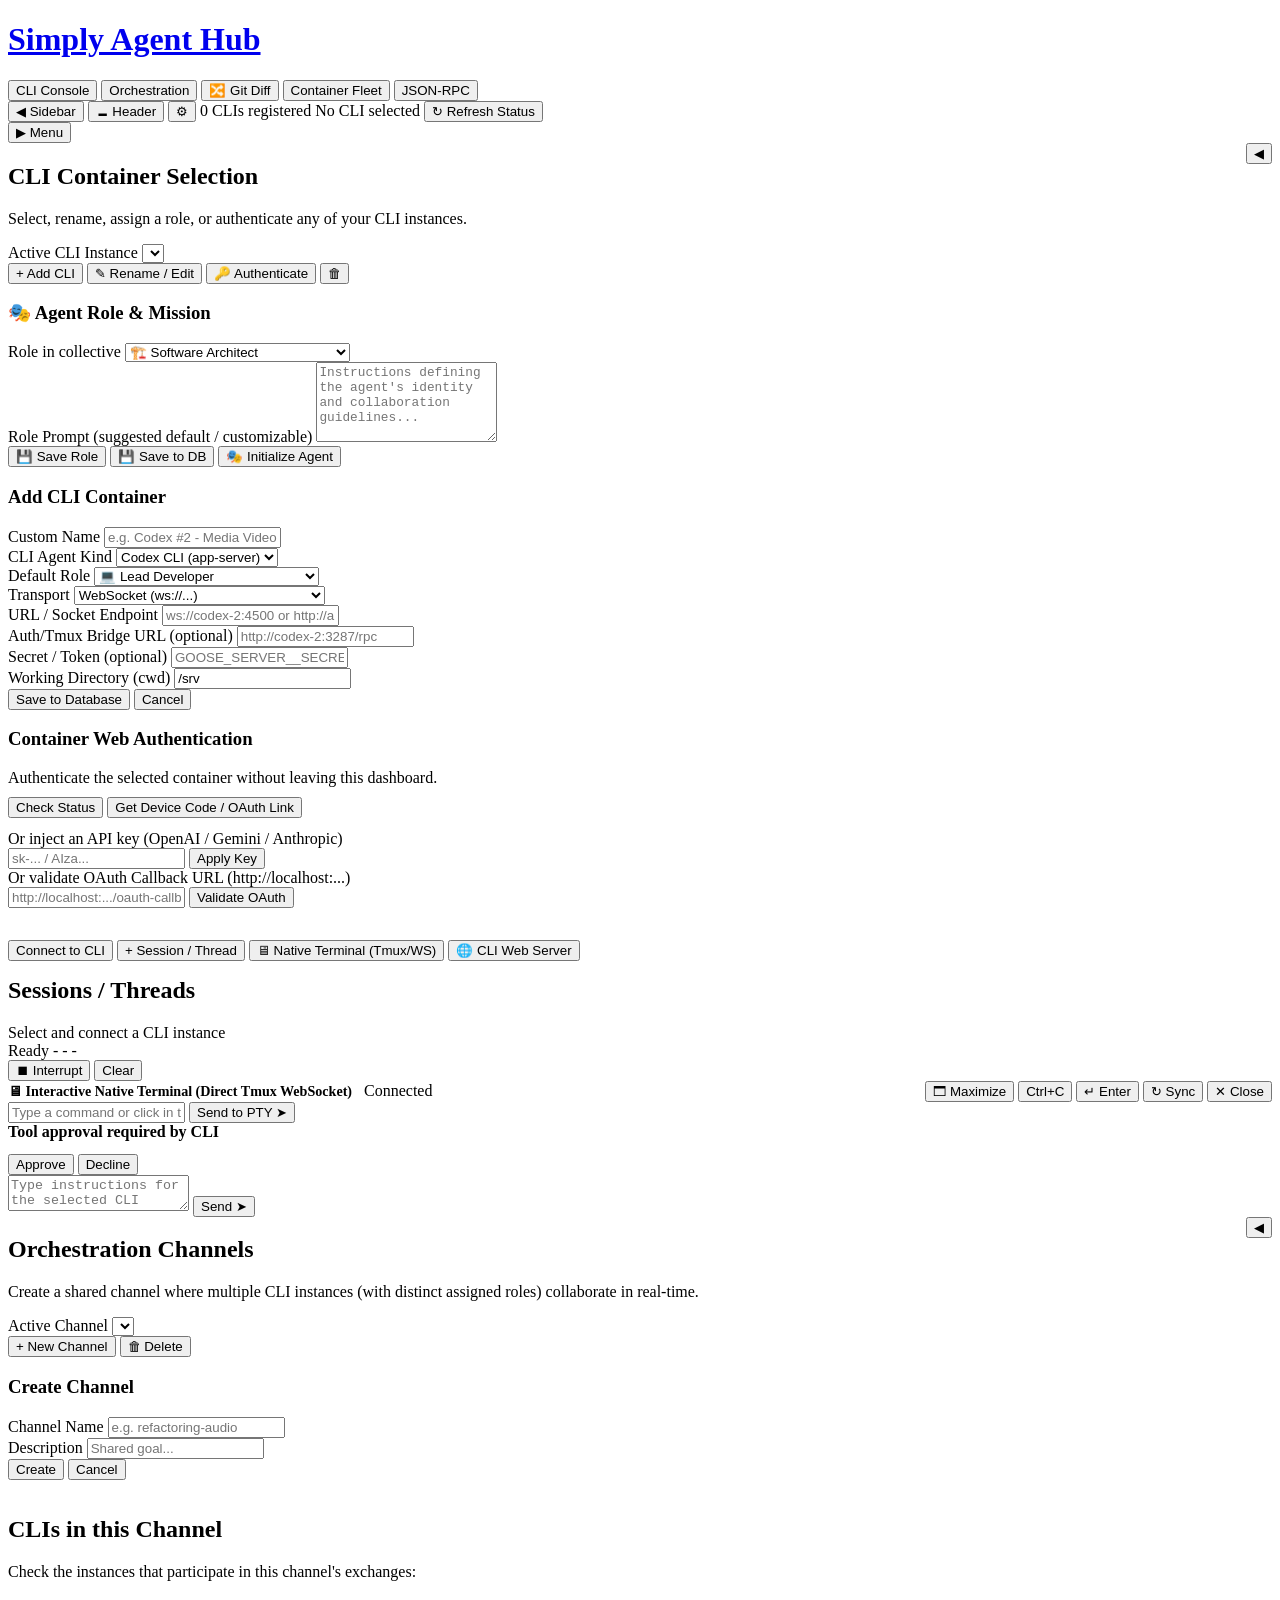
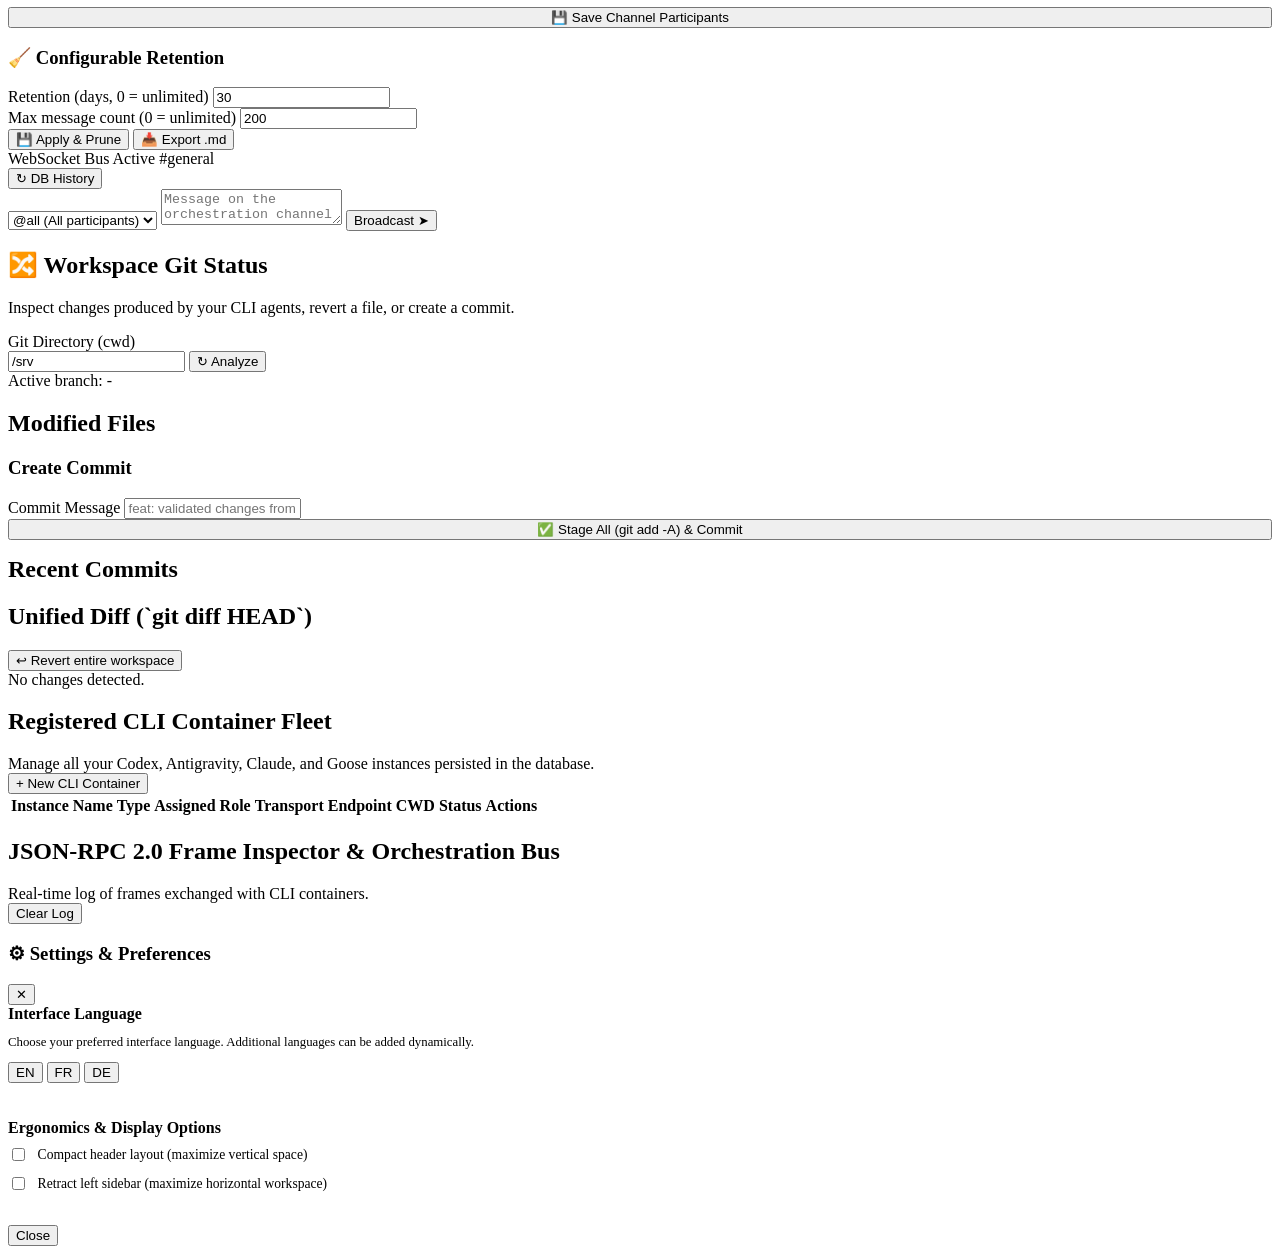
==== commit bfe11db4: "feat(ui): unified single-line header with Simply Agent Hub brand as home link" ====
--- a/web-ui/static/index.html
+++ b/web-ui/static/index.html
@@ -9,14 +9,25 @@
     <link rel="stylesheet" href="/style.css">
 </head>
 
-<body>
+<body class="compact-header">
     <div id="dashboard-container" class="container">
         <div id="top-bar" class="top-bar">
             <header class="header">
-                <div class="logo">
+                <!-- Brand / Home: click returns to home console -->
+                <a href="#console" id="brand-home" class="logo brand-home" title="Simply Agent Hub — Accueil" role="button" aria-label="Simply Agent Hub Home" onclick="window.switchTab('console'); return false;">
                     <div class="logo-icon"></div>
                     <h1>Simply Agent Hub</h1>
-                </div>
+                </a>
+
+                <!-- Tab Navigation (Inline on the same line as Simply Agent Hub) -->
+                <nav class="tab-nav" role="tablist">
+                    <button class="tab-btn active" data-tab="console" role="tab" aria-selected="true" data-i18n="tabConsole">CLI Console</button>
+                    <button class="tab-btn" data-tab="orchestration" role="tab" aria-selected="false" data-i18n="tabOrchestration">Orchestration</button>
+                    <button class="tab-btn" data-tab="git" role="tab" aria-selected="false" data-i18n="tabGit">🔀 Git Diff</button>
+                    <button class="tab-btn" data-tab="inventory" role="tab" aria-selected="false" data-i18n="tabInventory">Container Fleet</button>
+                    <button class="tab-btn" data-tab="rpc" role="tab" aria-selected="false" data-i18n="tabRpc">JSON-RPC</button>
+                </nav>
+
                 <div class="header-actions">
                     <button id="btn-toggle-sidebar" class="btn btn-secondary btn-sm" title="Toggle left sidebar (Retract / Expand)" data-i18n="btnToggleSidebar">◀ Sidebar</button>
                     <button id="btn-toggle-compact-header" class="btn btn-secondary btn-sm" title="Toggle compact header (Maximize space)" data-i18n="btnCompactHeader">🗕 Header</button>
@@ -26,15 +37,6 @@
                     <button id="btn-refresh-all" class="btn btn-secondary btn-sm" data-i18n="btnRefreshAll">↻ Refresh Status</button>
                 </div>
             </header>
-
-            <!-- Tab Navigation -->
-            <nav class="tab-nav" role="tablist">
-                <button class="tab-btn active" data-tab="console" role="tab" aria-selected="true" data-i18n="tabConsole">CLI Console, Roles &amp; Native Terminal</button>
-                <button class="tab-btn" data-tab="orchestration" role="tab" aria-selected="false" data-i18n="tabOrchestration">Multi-CLI Orchestration Channels</button>
-                <button class="tab-btn" data-tab="git" role="tab" aria-selected="false" data-i18n="tabGit">🔀 Git Diff &amp; Commit</button>
-                <button class="tab-btn" data-tab="inventory" role="tab" aria-selected="false" data-i18n="tabInventory">Container Fleet</button>
-                <button class="tab-btn" data-tab="rpc" role="tab" aria-selected="false" data-i18n="tabRpc">JSON-RPC Inspector</button>
-            </nav>
         </div>
 
         <!-- Floating expand pill when sidebar is retracted -->
